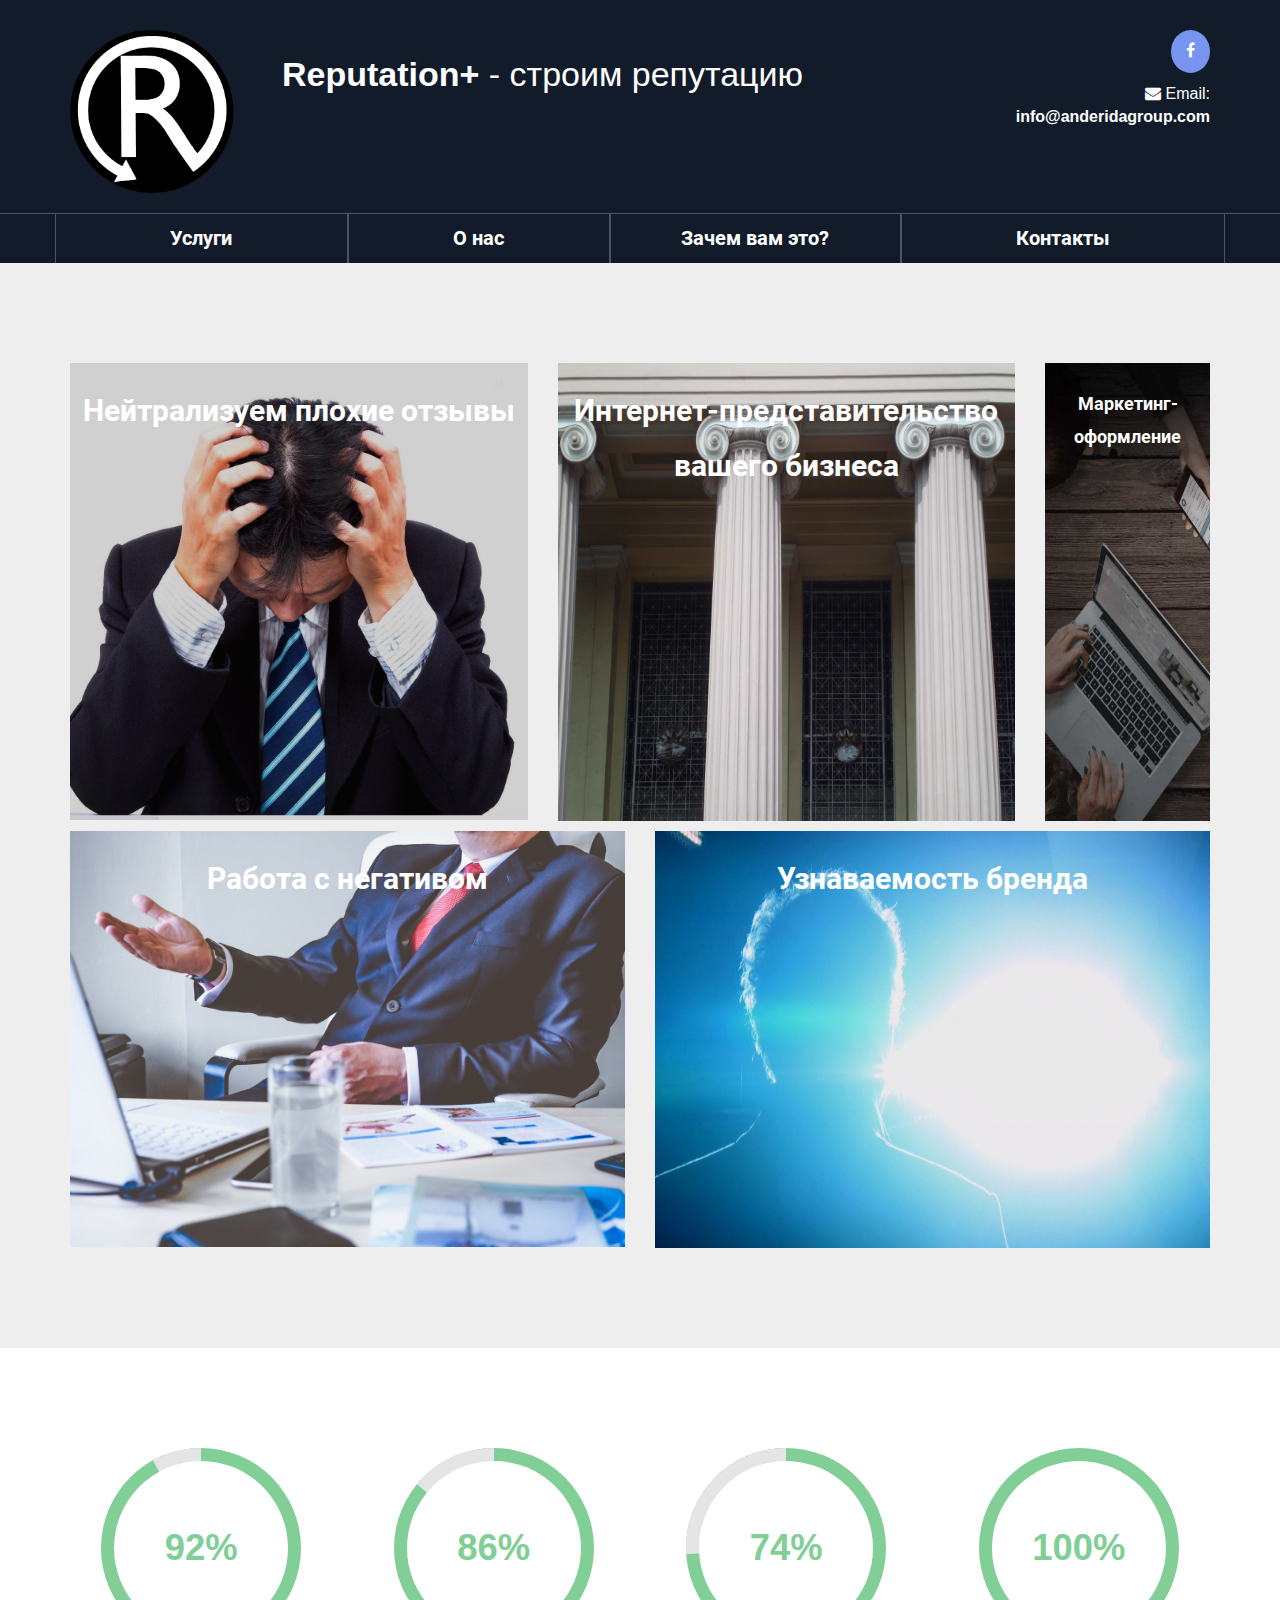
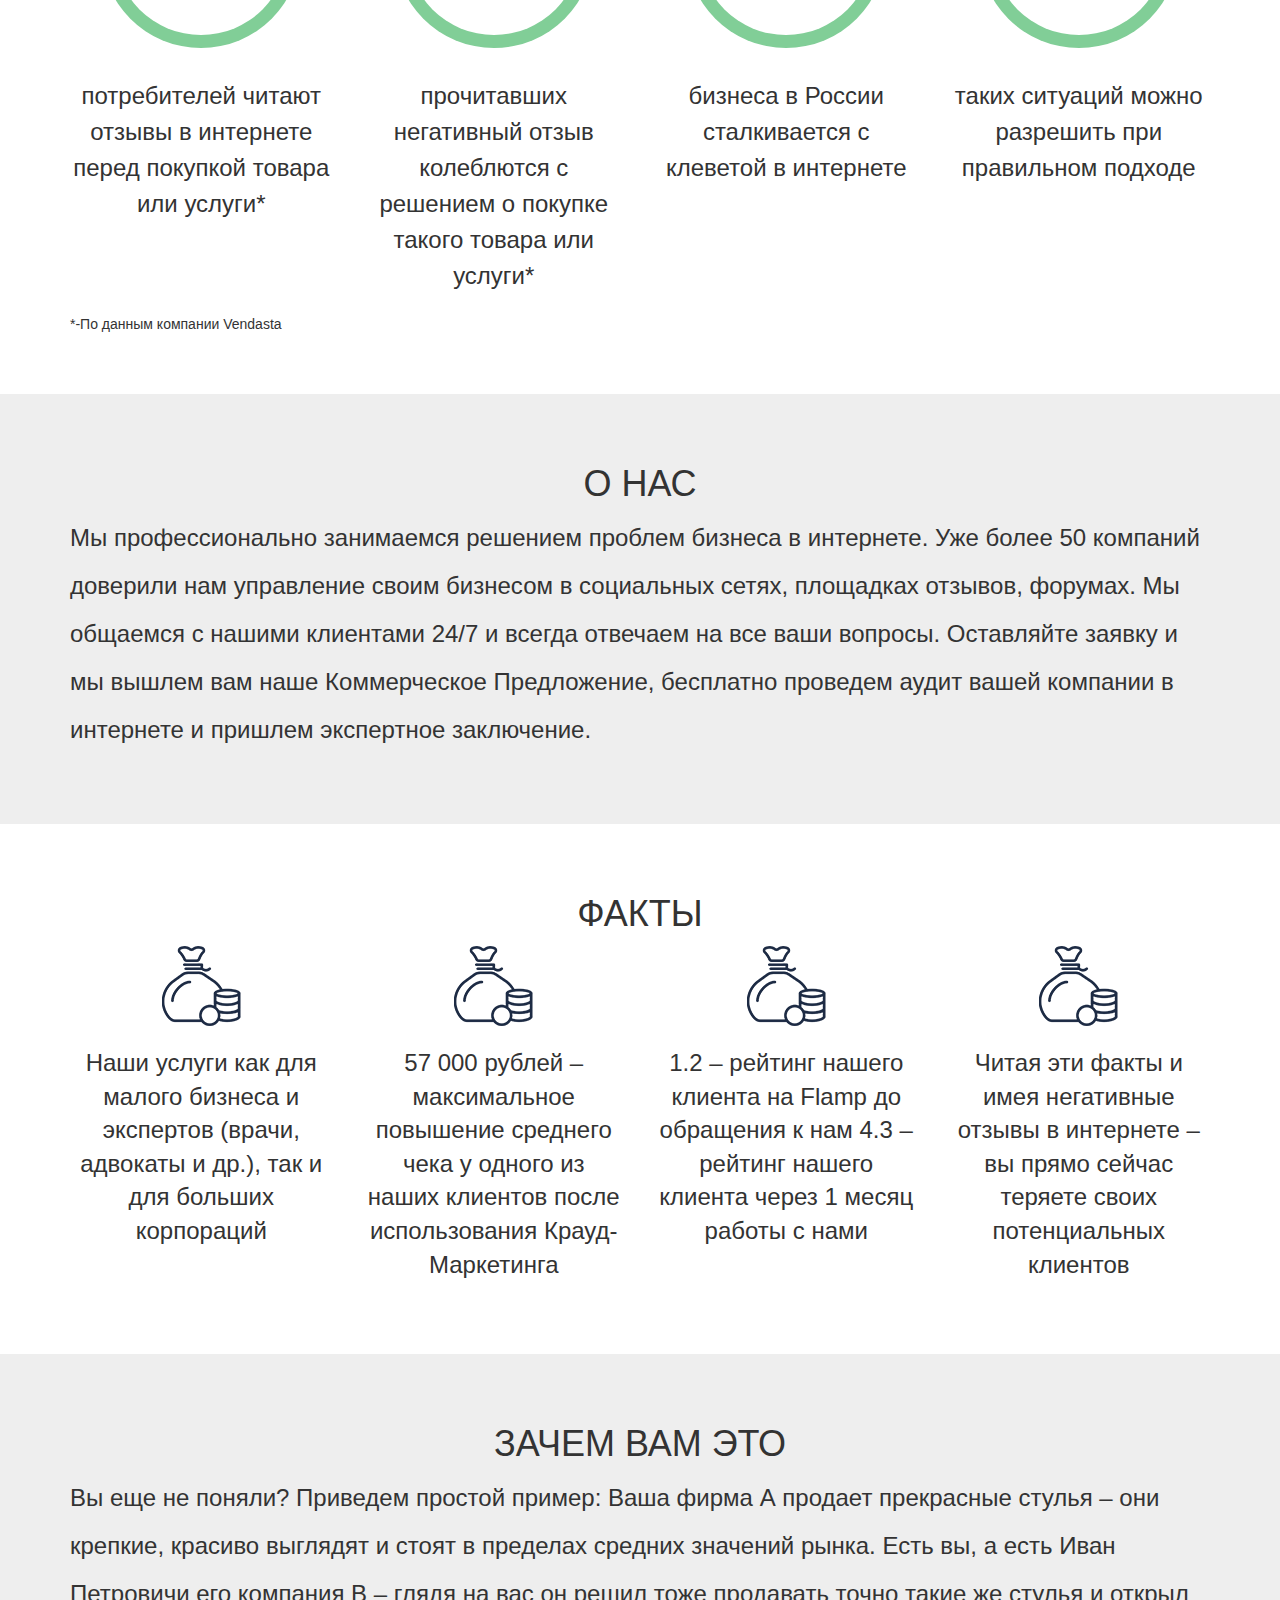
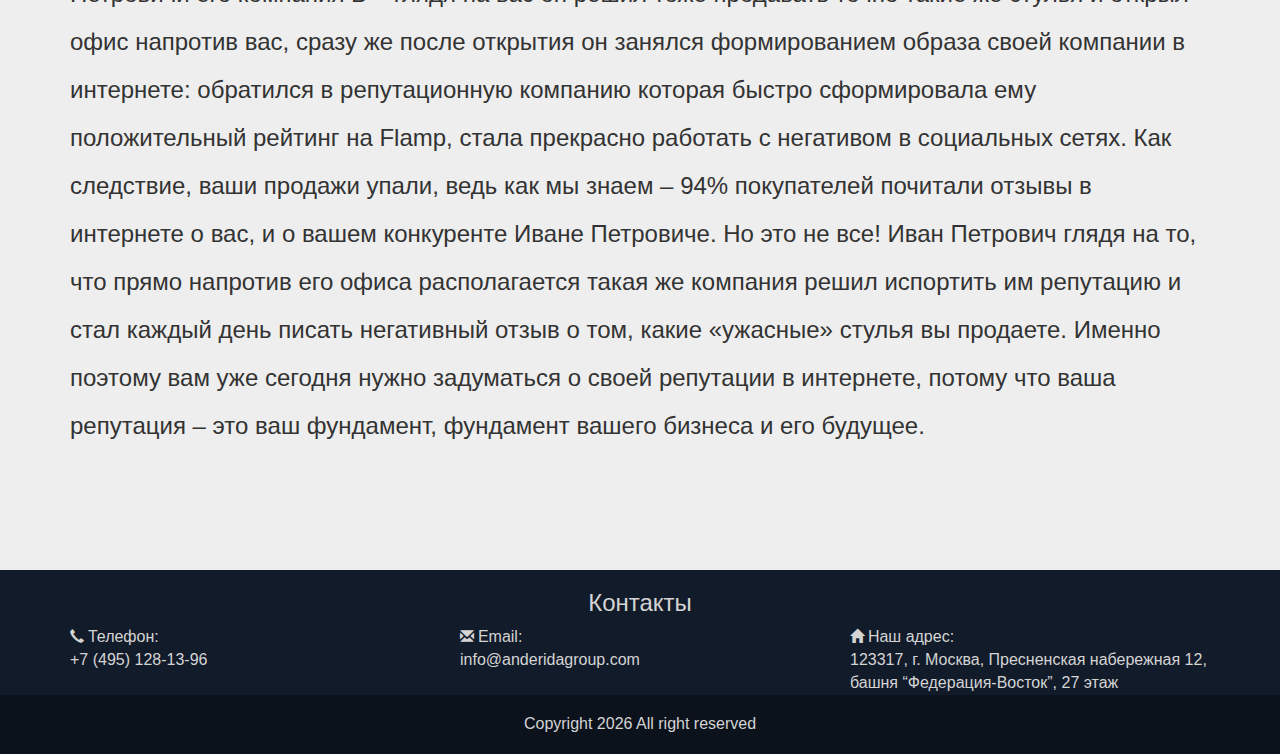
==== en/index.html @ 5dc03835 "en_version" ====
<!DOCTYPE html>
<html lang="ru">
<head>
	<meta charset="UTF-8">
	<title>Репутация</title>
	<link rel="stylesheet" type="text/css" href="styles/main.css">
	<link rel="stylesheet" type="text/css" href="bootstrap/css/bootstrap.css">
	<link rel="stylesheet"  type="text/css" href="styles/font-awesome.css">
</head>
<body>
	<header class="main-head">
		<div class="container">
			<div class="row head-row">
				<div class="col-md-2">
					<div class="logo">
						<img src="images/logo.png" alt="" class="img-responsive">
					</div>
				</div>
				<div class="col-md-6">
					<div class="header-text">
							<strong>Reputation+</strong> - строим репутацию
					</div>	
				</div>
				<div class="col-md-4">
					<div class="contact-list-wrap">
					    <ul>
					        <li class="facebook">
									<a c class="fb-circle" href="#"><i class="fa fa-facebook"></i></a>
					        </li>
					        <li class="mail"><i class="fa fa-envelope"></i> Email:<br><a href="mailto:info@anderidagroup.com">info@anderidagroup.com</a></li>
					    </ul>
					</div>
				</div>
			</div>
		</div>
		<nav class="main-menu">
			<div class="container">
				<div class="row">
						<ul class="nav nav-justified my-menu">
							<li class="active nav-item"><a class="nav-link" href="#">Услуги</a></li>
							<li><a href="#">О нас</a></li>
							<li><a href="#">Зачем вам это?</a></li>
							<li><a href="#">Контакты</a></li>
						</ul>
				</div>
			</div>
		</nav>
	</header>
	<section class="main">
		<div class="container">
			<div class="products">
				<div class="row">
					<div class="col-md-5">
						<div class="item big-item">
							<a href="bad_rate.html"><img src="images/product.jpg" class="img-responsive"></a>
							<h2><a href="bad_rate.html"><span>Нейтрализуем плохие отзывы</span></a></h2>
						</div>
					</div>
					<div class="col-md-5">
							<div class="item">
								<a href="representation.html"><img  id="represent" src="images/business_representation2.jpg" class="img-responsive"></a>
								<h2><a href="representation.html"><span>Интернет-представительство вашего бизнеса</span></a></h2>
							</div>
						</div>
						<div   class="col-md-2">
							<div class="item xs-item">
								<a href="marketing_design.html"><img src="images/product3.jpg" class="img-right"></a>
								<h2><a href="marketing_design.html"><span>Маркетинг-оформление</span></a></h2>
							</div>		
						</div>
				</div>
				<div class="row bottom-products">
					<div class="col-md-6">
						<div class="item small-item">
							<a href="negative_work.html"><img src="images/negative.jpg" class="img-responsive"></a>
							<h2><a href="negative_work.html"><span>Работа с негативом</span></a></h2>
						</div>
					</div>
					<div class="col-md-6">
						<div class="item small-item">
							<a href="recognition.html"><img id="recognition" src="images/brand_recognition.jpg" class="img-responsive"></a>
							<h2><a href="recognition.html"><span>Узнаваемость бренда</span></a></h2>
						</div>
					</div>
				</div>			
			</div>

			</div>
		</div>
	</section>
	<section class="statistic">
		<div class="container">
			<div class="row row-statistic">
				<div class="col-md-3">
					<div class="progress-pie-chart" data-percent="92">
						<div class="ppc-progress">
							<div class="ppc-progress-fill"></div>
						</div>
						<div class="ppc-percents">
							<div class="pcc-percents-wrapper">
								<span>%</span>
							</div>
						</div>
					</div>
					<p class="lead text-center">
						потребителей                  
						читают отзывы 
						в интернете 
						перед покупкой товара или услуги*

					</p>
				</div>
				<div class="col-md-3">
					<div class="progress-pie-chart" data-percent="86">
						<div class="ppc-progress">
							<div class="ppc-progress-fill"></div>
						</div>
						<div class="ppc-percents">
							<div class="pcc-percents-wrapper">
								<span>%</span>
							</div>
						</div>
					</div>
					<p class="lead text-center">
						прочитавших негативный отзыв колеблются с решением о покупке такого товара или услуги* 
					</p>
				</div>
				<div class="col-md-3">
					<div class="progress-pie-chart" data-percent="74">
						<div class="ppc-progress">
							<div class="ppc-progress-fill"></div>
						</div>
						<div class="ppc-percents">
							<div class="pcc-percents-wrapper">
								<span>%</span>
							</div>
						</div>
					</div>
					<p class="lead text-center">
						бизнеса в России сталкивается с клеветой в интернете
					</p>
				</div>
				<div class="col-md-3">
					<div class="progress-pie-chart" data-percent="100">
						<div class="ppc-progress">
							<div class="ppc-progress-fill"></div>
						</div>
						<div class="ppc-percents">
							<div class="pcc-percents-wrapper">
								<span>%</span>
							</div>
						</div>
					</div>
					<p class="lead text-center">
						таких ситуаций можно разрешить при правильном подходе

					</p>
				</div>
			</div>
			<p>*-По данным компании Vendasta</p>
		</div>
	</section>
	<section class="about">
		<div class="container">
			<div class="about-block">
				<h3 class="text-center">О нас</h3>
				<p class="lead description">Мы профессионально занимаемся решением проблем бизнеса в интернете. Уже более 50 компаний доверили нам управление своим бизнесом в социальных сетях, площадках отзывов, форумах. Мы общаемся с нашими клиентами 24/7 и всегда отвечаем на все ваши вопросы. Оставляйте заявку и мы вышлем вам наше Коммерческое Предложение, бесплатно проведем аудит вашей компании в интернете и пришлем экспертное заключение. </p>
			</div>
		</div>
	</section>
	<section class="facts">
		<div class="container">
			<h3 class="text-center">Факты</h3>
			<div class="row">
				<div class="col-md-3">
					<div class="number-item">
						<div class="number-icon">
							<img src="images/about-icon1.png" alt="">
						</div>
						<div class="number-item-txt">						 
							<p class="lead">Наши услуги как для малого бизнеса и экспертов (врачи, адвокаты и др.), так и для больших корпораций</p>
						</div>											
					</div>
				</div>
				<div class="col-md-3">
					<div class="number-item">
						<div class="number-icon">
							<img src="images/about-icon1.png" alt="">
						</div>
						<div class="number-item-txt">						 
							<p class="lead">57 000 рублей – максимальное повышение среднего чека у одного из наших клиентов после использования Крауд-Маркетинга</p>
						</div>											
					</div>
				</div>
				<div class="col-md-3">
					<div class="number-item">
						<div class="number-icon">
							<img src="images/about-icon1.png" alt="">
						</div>
						<div class="number-item-txt">						 
							<p class="lead">1.2 – рейтинг нашего клиента на Flamp до обращения к нам 

								4.3 – рейтинг нашего клиента через 1 месяц работы с нами
							</p>
						</div>											
					</div>
				</div>
				<div class="col-md-3">
					<div class="number-item">
						<div class="number-icon">
							<img src="images/about-icon1.png" alt="">
						</div>
						<div class="number-item-txt">						 
							<p class="lead">Читая эти факты и имея негативные отзывы в интернете – вы прямо сейчас теряете своих потенциальных клиентов</p>
						</div>											
					</div>
				</div>
			</div>
		</div>
	</section>
	<section class="why">
		<div class="container">
			<div class="about-block">
				<h3 class="text-center">Зачем вам это</h3>
				<p class="lead description">Вы еще не поняли? Приведем простой пример: Ваша фирма А продает прекрасные стулья – они крепкие, красиво выглядят и стоят в пределах средних значений рынка. Есть вы, а есть Иван Петровичи его компания В – глядя на вас он решил тоже продавать точно такие же стулья и открыл офис напротив вас, сразу же после открытия он занялся формированием образа своей компании в интернете: обратился в репутационную компанию которая быстро сформировала ему положительный рейтинг на Flamp, стала прекрасно работать с негативом в социальных сетях. Как следствие, ваши продажи упали, ведь как мы знаем – 94% покупателей почитали отзывы в интернете о вас, и о вашем конкуренте Иване Петровиче. Но это не все! Иван Петрович глядя на то, что прямо напротив его офиса располагается такая же компания решил испортить им репутацию и стал каждый день писать негативный отзыв о том, какие «ужасные» стулья вы продаете.

					Именно поэтому вам уже сегодня нужно задуматься о своей репутации в интернете, потому что ваша репутация – это ваш фундамент, фундамент вашего бизнеса и его будущее. 
				</p>
			</div>
		</div>
	</section>
	<footer>
		<div class="container">
			<h3 class="text-center">Контакты</h3>
			<div class="row">
				<div class="col-md-4 contact">
					<i class="glyphicon glyphicon-earphone"></i>
					<span>Телефон:</span><br/>
					<span><a class="" href="tel:+74951281396">+7 (495) 128-13-96</a></span>
				</div>
				<div class="col-md-4 contact">
					<i class="glyphicon glyphicon-envelope"></i>
					<span>Email:</span><br/>
					<span><a class="" href="mailto:info@anderidagroup.com">info@anderidagroup.com</a></span>
				</div>
				<div class="col-md-4 contact">
					<i class="glyphicon glyphicon-home"></i>
					<span>Наш адрес:</span><br/>
					<span>123317, г. Москва, Пресненская набережная 12, башня “Федерация-Восток”, 27 этаж</span>
				</div>
			</div>
		</div>
		<div class="copyright">
			<div class="container">
				Copyright <script>document.write(new Date().getFullYear());</script> All right reserved
			</div>
		</div>
	</footer>

	<div id="start" class="modal fade bs-example-modal-lg" tabindex="-1" role="dialog" aria-labelledby="myLargeModalLabel">
		<div class="modal-dialog modal-lg" role="document">
			<div class="modal-content">
				<div class="row">
					<div class="col-md-12">
						<img src="images/big-logo.png" class="img-responsive">
					</div>
				</div>
			</div>
		</div>
	</div>

	<script type="text/javascript" src="js/jquery.js"></script>
	<script type="text/javascript" src="js/popper.min.js"></script>
	<script type="text/javascript" src="bootstrap/js/bootstrap.min.js"></script>
	<script type="text/javascript">
		$(function(){

			//$("#start").modal('show');
			var $ppc = $('.progress-pie-chart');
			for(var i = 0; i < $ppc.length; i++){
				percent = parseInt($($ppc[i]).data('percent'));
				deg = 360*percent/100;
				if (percent > 50) {
					$($ppc[i]).addClass('gt-50');
				}	
				$($ppc[i]).find('.ppc-progress-fill').css('transform','rotate('+ deg +'deg)');
				$($ppc[i]).find('.ppc-percents span').html(percent+'%');
			}
					/*	percent = parseInt($ppc.data('percent'));
						deg = 360*percent/100;
						if (percent > 50) {
							$ppc.addClass('gt-50');
						}	
						$('.ppc-progress-fill').css('transform','rotate('+ deg +'deg)');
						$('.ppc-percents span').html(percent+'%');*/
					});
				</script>
			</body>
			</html>
---- en/styles/main.css ----
@font-face{
	font-family: Roboto-Bold; 
	src:url(../fonts/Roboto-Bold.ttf);
}

@font-face{
	font-family: Roboto-Regular; 
	src:url(../fonts/Roboto-Regular.ttf);
}


body{
	font-family: Roboto-Regular; 
}

.main-head{
	color:#ffffff;
	background: #121b2a;
}

header{
	padding-top: 30px;
}

#logo{
	width: 100px;
}

.logo{
	text-align: center;
	margin-bottom: 10px;
}

.head-row{
	padding-bottom:10px;
}

section{
	padding: 50px 0;
}



.header-text{
	margin-top: 20px;
    font-size: 34px;
    text-align: center;
}

.facebook a{
	color:#ffffff !important;
	text-decoration: none !important;
	font-size: 16px; 
	font-weight: 700;
}
.facebook a:hover{
	color:#ffffff !important;
	text-decoration: none;
	transition: 1s;
}

.facebook img{
	display: inline-block;
}


.facebook span{
	font-weight: 500;
	font-size: 16px;
}

.mail{
	font-size:16px;
	display: block;
	margin-top: 10px;
}

.mail a{
	font-size:16px;
	color:#ffffff !important;
	text-decoration: none !important;
	font-weight: 700;
}

.mail a:hover{
	color:#e4ad50 !important;
	text-decoration: none !important;
	transition: 1s;
}

.main-menu{
	border-top:1px solid #4a5569;
}

.main-menu a{
	font-family: Roboto-Bold;
}

.contact-list-wrap{
	display: list-item;
	list-style-type: none;
	text-align: right;
}

.contact-list-wrap li{
	list-style-type: none;
}



.fb-circle{
	display: inline-block;
	padding: 10px 15px; 
	background: #7794ee;
	text-align: center;
	border-radius: 50%;
}

.fb-circle:hover{
	background: #e4ad50;
}

.menu-item{
	color:#ffffff;

	font-weight: 500;
	text-decoration: none;
	display: block; 
	padding: 10px;
}

.menu-item:hover{
	color:#ffffff;
	text-decoration: none;
	background: red;
}



.my-menu a{
	color: #ffffff !important;
	font-weight: 500;
	font-size: 20px; 
	background: #121b2a !important;
	border-left: 1px solid #4a5569;
}

.my-menu:last-child a{
	border-right: 1px solid #4a5569;
}

.my-menu a:hover{
	color: #ffffff;
	text-decoration: none; 
	background: rgba(255,255,255,0.2) !important;
	transition: all .3s cubic-bezier(0.68, 0.3, 0.04, 1.73);
}


.main{
	background: #eeeeee;
	padding-bottom: 100px; 
}

.item{
	position: relative;
	background: #1b1616;
}

.item img:hover{
	opacity: 0.5;
	transition: 1s;
}

.item h2{
	position: absolute;
	left: 0; 
	top:0;
	font-weight: 700; 
	text-align: center;
	width: 100%;
}

.big-item span{
	font-size: 30px; 

}

.big-item img{
	opacity: 0.8;
}

#recognition{
	height: 417px;
}

#represent{
	height: 458px;
}

.small-item span{
	/*font-size: 18px;*/
}

.xs-item span{
	font-size: 18px;
	line-height: 0 !important;
}

.item span{
	color:#ffffff;
	line-height: 55px;
	/*background: rgba(0, 0, 0, 0.7);*/
}

.item a:hover{
	text-decoration: none;
}


.products{
	margin: 0 auto;
	margin-top: 50px;
	font-family: Roboto-Bold;
	
}
.products .product-img{
	width: 100%;
}

.img-right{
	width: 100%; 
	height: 458px; 
}


.bottom-products{
	margin-top: 10px;
}

.products .col-md-4{
	padding: 0 !important;
}

.statistic{
	padding-top: 50px;

}

.row-statistic p{
	line-height: 1.5;
	margin-top:30px;
	font-size:24px;
}

section h3{
	font-size: 36px; 
	text-transform: uppercase;
}

.description{
	line-height: 2 !important;
}

.about{
	padding-top: 50px; 
	background: #eeeeee;
}

.about-block p{
	font-size:24px;
}


/* Диаграмма */ 
.progress-pie-chart {
  width: 200px;
  height: 200px;
  border-radius: 50%;
  background-color: #E5E5E5;
  position: relative;
}
.progress-pie-chart.gt-50 {
  background-color: #81CE97;
}


.ppc-progress {
  content: "";
  position: absolute;
  border-radius: 50%;
  left: calc(50% - 100px);
  top: calc(50% - 100px);
  width: 200px;
  height: 200px;
  clip: rect(0, 200px, 200px, 100px);
}
.ppc-progress .ppc-progress-fill {
  content: "";
  position: absolute;
  border-radius: 50%;
  left: calc(50% - 100px);
  top: calc(50% - 100px);
  width: 200px;
  height: 200px;
  clip: rect(0, 100px, 200px, 0);
  background: #81CE97;
  transform: rotate(60deg);
}
.gt-50 .ppc-progress {
  clip: rect(0, 100px, 200px, 0);
}
.gt-50 .ppc-progress .ppc-progress-fill {
  clip: rect(0, 200px, 200px, 100px);
  background: #E5E5E5;
}

.ppc-percents {
  content: "";
  position: absolute;
  border-radius: 50%;
  left: calc(50% - 173.9130434783px/2);
  top: calc(50% - 173.9130434783px/2);
  width: 173.9130434783px;
  height: 173.9130434783px;
  background: #fff;
  text-align: center;
  display: table;
}
.ppc-percents span {
  display: block;
  font-size: 2.6em;
  font-weight: bold;
  color: #81CE97;
}

.pcc-percents-wrapper {
  display: table-cell;
  vertical-align: middle;
}


.progress-pie-chart {
  margin: 50px auto 0;
}



.facts{
	padding-top: 50px;
}


.number-item{
	text-align: center;
	transition: 1s;
	padding: 3px; 
}

.number-item:hover{
	background: rgba(0,0,0,0.1);
	-webkit-transform: scale(1.2);
	-ms-transform: scale(1.2);
	transform: scale(1.2);
}

.number-item p{
	font-size: 24px;
}

.number-icon{
	min-height: 80px;
    line-height: 80px;
    font-size: 0;
    margin-bottom: 20px;
}

.number-icon img{
	display: inline-block;
	vertical-align: middle;
}

span.accent-txt {
    color: #e4ad50;
}


.why{
	background: #eeeeee;
	padding-bottom: 100px;
}


footer{
	color:#d4d4d4;
	background: #121b2a;
}

.contact span{
	font-size: 16px; 

}

.contact a {
	color:#d4d4d4;
	text-decoration: none;
}

.contact a:hover{
	color:#e4ad50;;
	text-decoration: none;
}

.copyright{
	background-color: #0c121c;
    text-align: center;
    padding: 18px 0;
    color: #d4d4d4;
    font-size: 16px; 
}

.btn-request{
	width: 100%; 
	margin-bottom: 50px !important;
}

.blog-header h1{
	text-transform: uppercase;
}
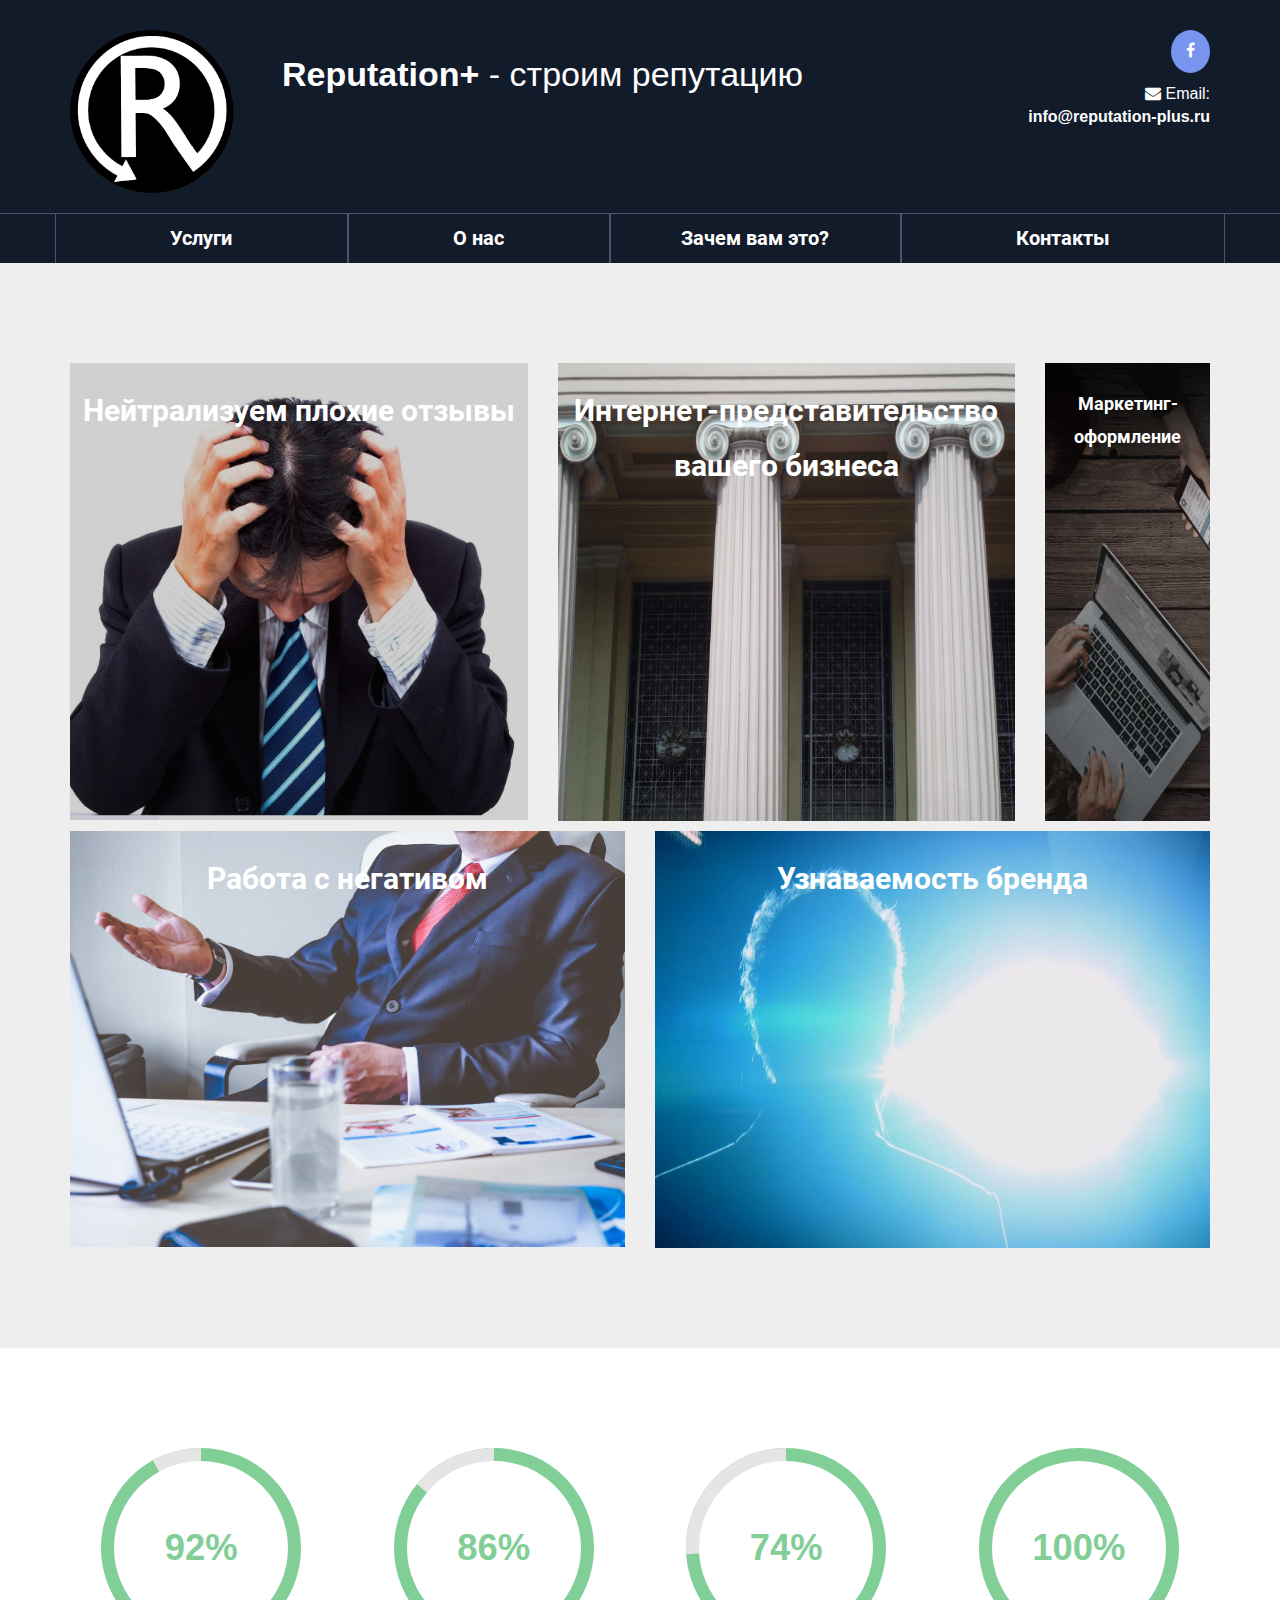
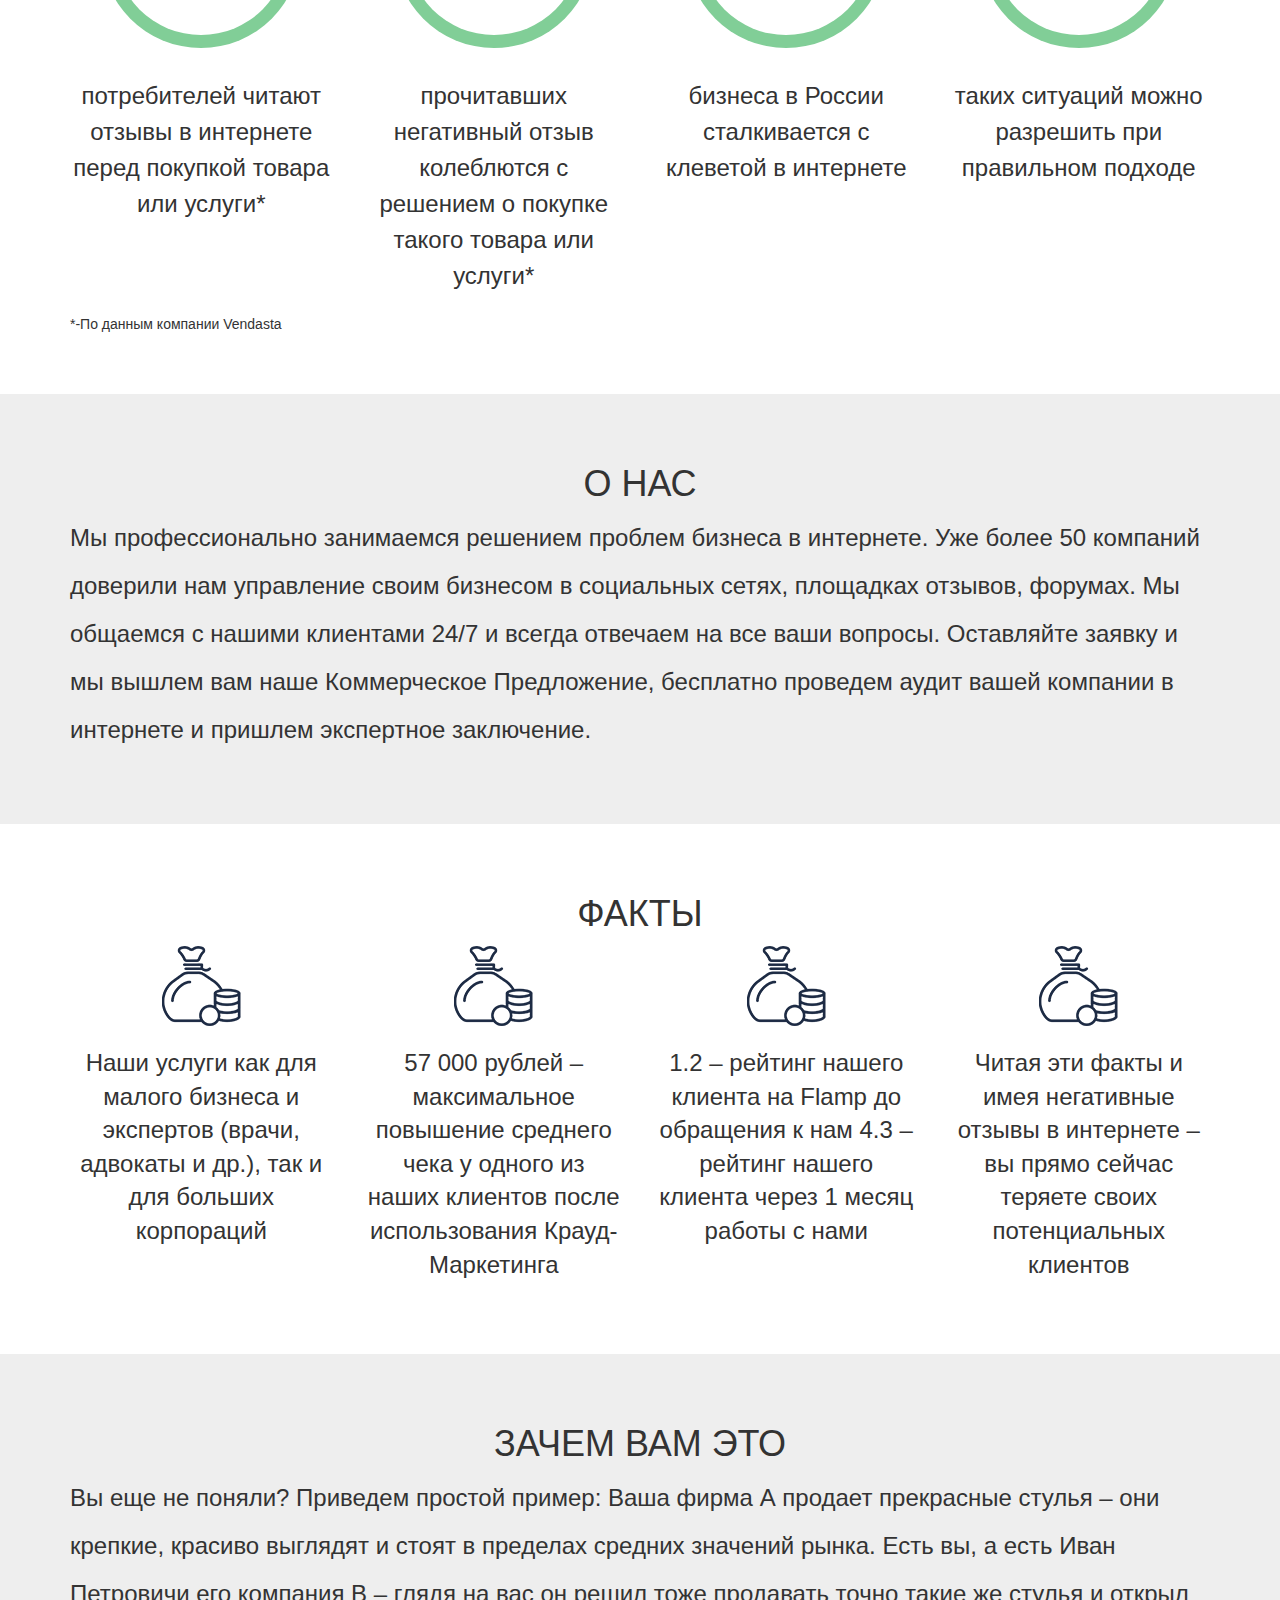
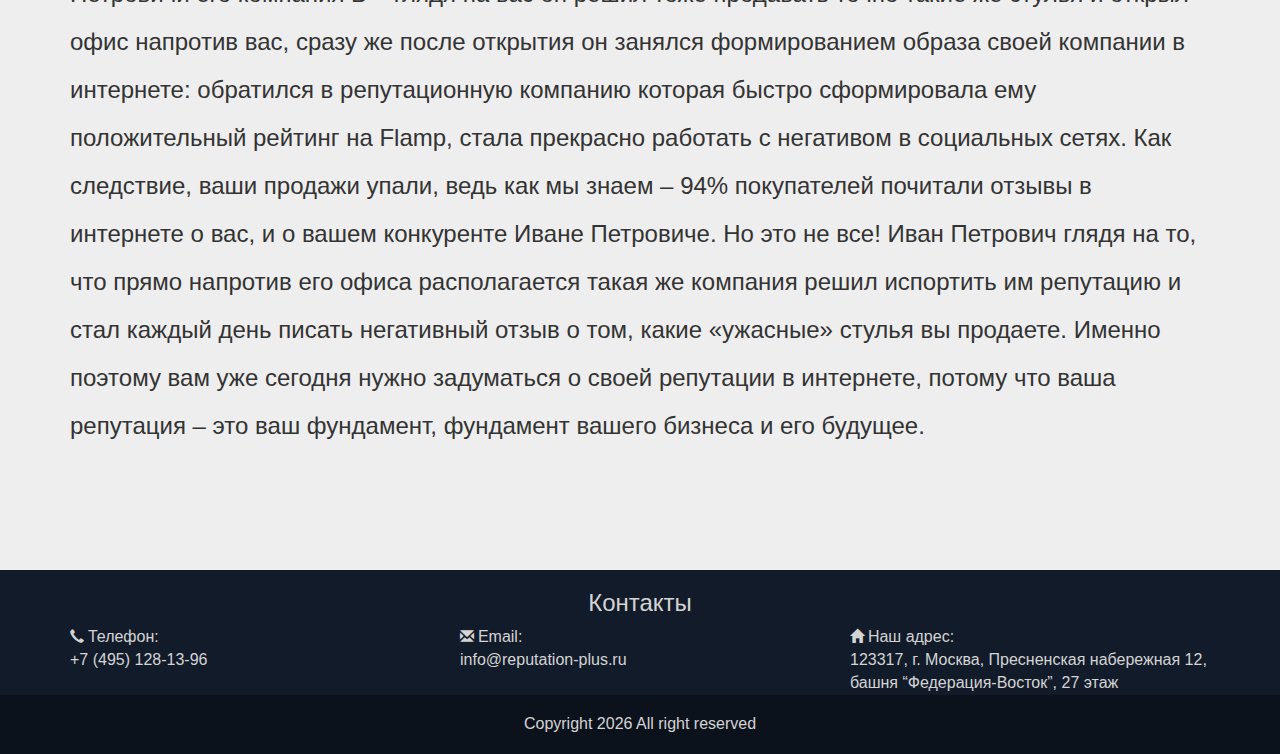
==== commit 84f1c7c7: "all_btns" ====
--- a/en/index.html
+++ b/en/index.html
@@ -27,7 +27,7 @@
 					        <li class="facebook">
 									<a c class="fb-circle" href="#"><i class="fa fa-facebook"></i></a>
 					        </li>
-					        <li class="mail"><i class="fa fa-envelope"></i> Email:<br><a href="mailto:info@anderidagroup.com">info@anderidagroup.com</a></li>
+					        <li class="mail"><i class="fa fa-envelope"></i> Email:<br><a href="mailto:info@reputation-plus.ru">info@reputation-plus.ru</a></li>
 					    </ul>
 					</div>
 				</div>
@@ -241,7 +241,7 @@
 				<div class="col-md-4 contact">
 					<i class="glyphicon glyphicon-envelope"></i>
 					<span>Email:</span><br/>
-					<span><a class="" href="mailto:info@anderidagroup.com">info@anderidagroup.com</a></span>
+					<span><a class="" href="mailto:info@reputation-plus.ru">info@reputation-plus.ru</a></span>
 				</div>
 				<div class="col-md-4 contact">
 					<i class="glyphicon glyphicon-home"></i>
